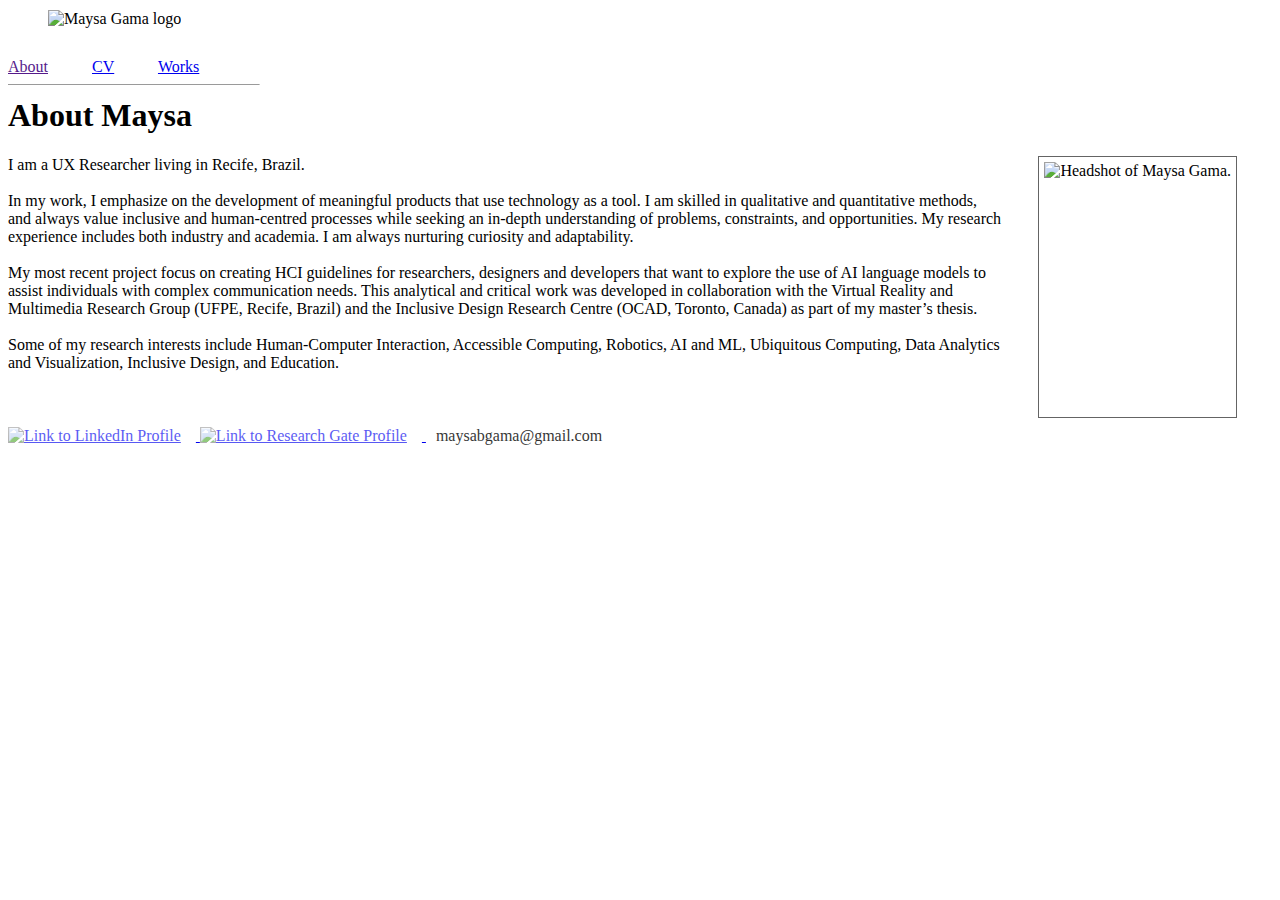
==== index.html @ 9a216608 "Rename about.html to index.html" ====
<!DOCTYPE html>
<html>
  <head>
    <meta charset="UTF-8">
    <meta name="viewport" content="width=device-width, initial-scale=1.0">
    <title> Maysa Gama</title>
    <link href="css/style.css" rel="stylesheet" type="text/css" media="all">
    <link rel="icon" href="images/icon.png">
</head>

<body>
<div class="column">

    <div class="left" style="margin: 10px 40px 0px 40px;">
        <img src="images/logo.png" alt="Maysa Gama logo" style="width: 100px;">
    </div>

    <div class="right">

      <div class="menu" style="margin: 30px 0px 0px 0px;">
        <a class="active" href="" style="margin-right: 40px;">About</a>
        <a href="pdf/MaysaGama_Resume.pdf" target="_blank" style="margin-right: 40px;">CV</a>
        <a href="html/works.html" style="margin-right: 40px;">Works</a>
        <br>
        <hr style="width: 250px; color:black; float: left;" size="1">
      </div>

      <div class="profile">
        <h1>About Maysa</h1>
        <img src="images/ProfPic-MaysaGama.JPG" alt="Headshot of Maysa Gama." style="height:250px; border:1px solid rgb(100, 100, 100);padding:5px;margin: 0px 35px 35px;float:right;">
     
        <div class="description">
          <p>
          I am a UX Researcher living in Recife, Brazil.
          <br><br>
          In my work, I emphasize on the development of meaningful products that use technology as a tool. I am skilled in qualitative and quantitative methods, and always value inclusive and human-centred processes while seeking an in-depth understanding of problems, constraints, and opportunities. My research experience includes both industry and academia. I am always nurturing curiosity and adaptability.
          <br><br>
          My most recent project focus on creating HCI guidelines for researchers, designers and developers that want to explore the use of AI language models to assist individuals with complex communication needs. This analytical and critical work was developed in collaboration with the Virtual Reality and Multimedia Research Group (UFPE, Recife, Brazil) and the Inclusive Design Research Centre (OCAD, Toronto, Canada) as part of my master’s thesis.
          <br><br>
          Some of my research interests include Human-Computer Interaction, Accessible Computing, Robotics, AI and ML, Ubiquitous Computing, Data Analytics and Visualization, Inclusive Design, and Education.
        </p>
        </div>

        <div class="contact" style="margin-top: 40px;">
          <a href="https://www.linkedin.com/in/maysabgama/">
           <img src="images/linkedin.png" style="height:26px; opacity: 65%; margin: 15px 15px 0 0;" alt="Link to LinkedIn Profile">
          </a>
          <a href="https://www.researchgate.net/profile/Maysa-Gama">
            <img src="images/researchgate.png" style="height:28px; opacity: 65%; margin: 15px 15px 0 0;" alt="Link to Research Gate Profile">
           </a>
           <a href="mailto:maysabgama@gmail.com" style="text-decoration: none; color:inherit; opacity: 80%; padding-top: 18px; margin-left: 10px;">maysabgama@gmail.com</a>
        </div>
        </div>
          
      </div>

    </div>

</div>
</body>
</html>
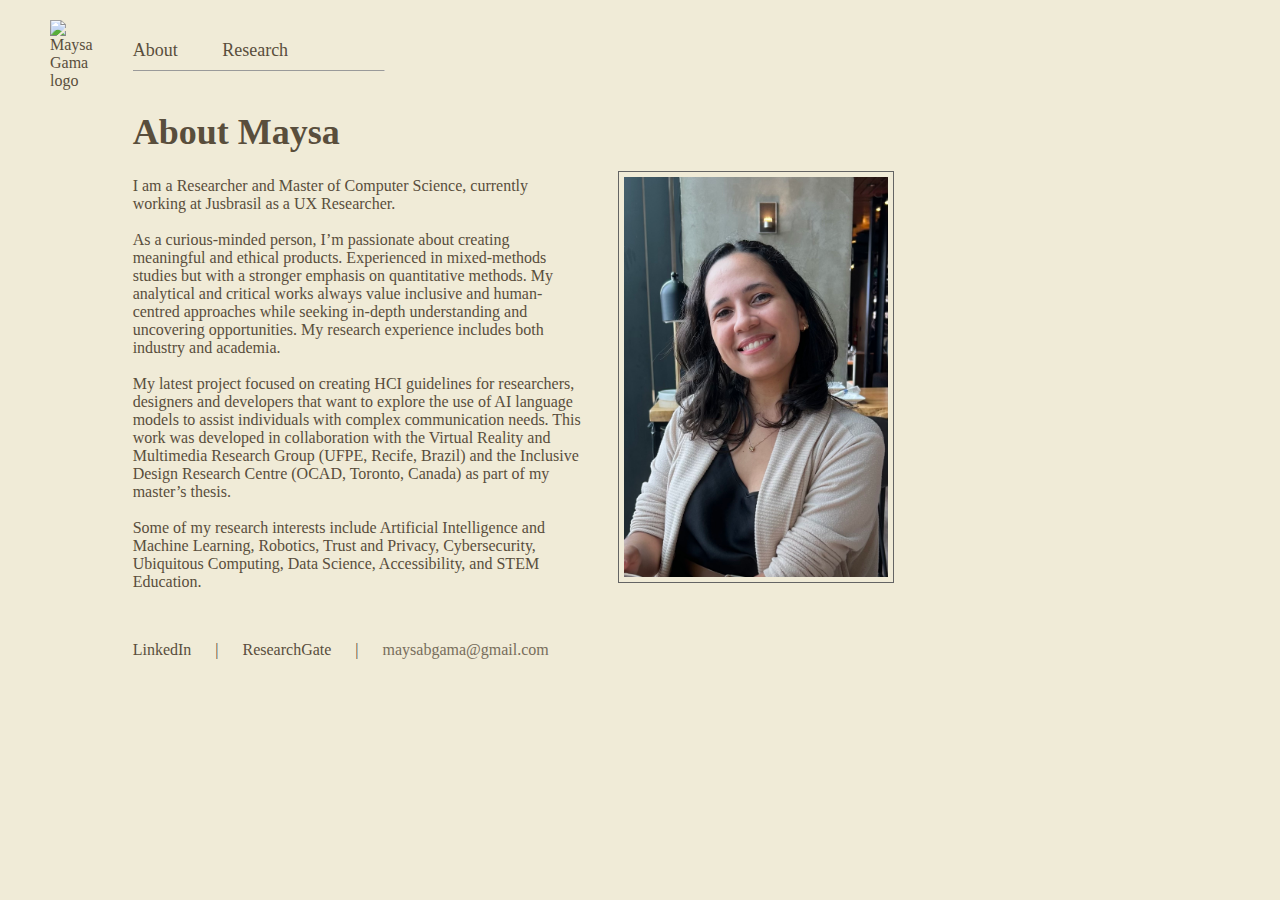
==== commit 7bbf3d26: "Add files via upload" ====
--- a/index.html
+++ b/index.html
@@ -11,51 +11,51 @@
 <body>
 <div class="column">
 
-    <div class="left" style="margin: 10px 40px 0px 40px;">
+    <div class="left">
         <img src="images/logo.png" alt="Maysa Gama logo" style="width: 100px;">
     </div>
 
     <div class="right">
 
-      <div class="menu" style="margin: 30px 0px 0px 0px;">
+      <div class="menu">
         <a class="active" href="" style="margin-right: 40px;">About</a>
-        <a href="pdf/MaysaGama_Resume.pdf" target="_blank" style="margin-right: 40px;">CV</a>
-        <a href="html/works.html" style="margin-right: 40px;">Works</a>
+        <a href="html/works.html">Research</a>
         <br>
         <hr style="width: 250px; color:black; float: left;" size="1">
       </div>
 
       <div class="profile">
+        <img class="pfp" src="images/MaysaGama.jpeg" alt="Headshot of Maysa Gama">
         <h1>About Maysa</h1>
-        <img src="images/ProfPic-MaysaGama.JPG" alt="Headshot of Maysa Gama." style="height:250px; border:1px solid rgb(100, 100, 100);padding:5px;margin: 0px 35px 35px;float:right;">
-     
+
         <div class="description">
           <p>
-          I am a UX Researcher living in Recife, Brazil.
-          <br><br>
-          In my work, I emphasize on the development of meaningful products that use technology as a tool. I am skilled in qualitative and quantitative methods, and always value inclusive and human-centred processes while seeking an in-depth understanding of problems, constraints, and opportunities. My research experience includes both industry and academia. I am always nurturing curiosity and adaptability.
-          <br><br>
-          My most recent project focus on creating HCI guidelines for researchers, designers and developers that want to explore the use of AI language models to assist individuals with complex communication needs. This analytical and critical work was developed in collaboration with the Virtual Reality and Multimedia Research Group (UFPE, Recife, Brazil) and the Inclusive Design Research Centre (OCAD, Toronto, Canada) as part of my master’s thesis.
-          <br><br>
-          Some of my research interests include Human-Computer Interaction, Accessible Computing, Robotics, AI and ML, Ubiquitous Computing, Data Analytics and Visualization, Inclusive Design, and Education.
-        </p>
+            I am a Researcher and Master of Computer Science, currently working at Jusbrasil as a UX Researcher.
+            <br><br>
+            As a curious-minded person, I’m passionate about creating meaningful and ethical products. Experienced in mixed-methods studies but with a stronger emphasis on quantitative methods. My analytical and critical works always value inclusive and human-centred approaches while seeking in-depth understanding and uncovering opportunities. My research experience includes both industry and academia.
+            <br><br>
+            My latest project focused on creating HCI guidelines for researchers, designers and developers that want to explore the use of AI language models to assist individuals with complex communication needs. This work was developed in collaboration with the Virtual Reality and Multimedia Research Group (UFPE, Recife, Brazil) and the Inclusive Design Research Centre (OCAD, Toronto, Canada) as part of my master’s thesis. 
+            <br><br>
+            Some of my research interests include Artificial Intelligence and Machine Learning, Robotics, Trust and Privacy, Cybersecurity, Ubiquitous Computing, Data Science, Accessibility, and STEM Education.        </p>
         </div>
 
-        <div class="contact" style="margin-top: 40px;">
-          <a href="https://www.linkedin.com/in/maysabgama/">
-           <img src="images/linkedin.png" style="height:26px; opacity: 65%; margin: 15px 15px 0 0;" alt="Link to LinkedIn Profile">
-          </a>
-          <a href="https://www.researchgate.net/profile/Maysa-Gama">
-            <img src="images/researchgate.png" style="height:28px; opacity: 65%; margin: 15px 15px 0 0;" alt="Link to Research Gate Profile">
-           </a>
-           <a href="mailto:maysabgama@gmail.com" style="text-decoration: none; color:inherit; opacity: 80%; padding-top: 18px; margin-left: 10px;">maysabgama@gmail.com</a>
-        </div>
-        </div>
+          </div><div class="contact" style="margin-top: 40px; margin-bottom: 40px;">
+            <p>
+            <a href="https://www.linkedin.com/in/maysabgama/" style="margin-right: 20px;"> LinkedIn</a>
+            |
+            <a href="https://www.researchgate.net/profile/Maysa-Gama" style="margin-right: 20px; margin-left: 20px;"> ResearchGate</a>
+            |
+             <a href="mailto:maysabgama@gmail.com" style="text-decoration: none; color:inherit; opacity: 80%; margin-left: 20px;">maysabgama@gmail.com</a>
+          </p>    
+            </div>
           
       </div>
 
     </div>
 
 </div>
+
+<script async data-id="101480555" src="//static.getclicky.com/js"></script>
+
 </body>
 </html>
--- a/css/style.css
+++ b/css/style.css
@@ -0,0 +1,200 @@
+@font-face {
+    font-family: 'nanum';
+    src: url('nanum.eot');
+    src: url('nanum.eot?#iefix') format('embedded-opentype'),
+         url('nanum.woff2') format('woff2'),
+         url('nanum.woff') format('woff'),
+         url('nanum.ttf')  format('truetype'), 
+         url('nanum.svg#CustomFont') format('svg');
+  }
+  
+  @font-face {
+    font-family: 'Open Sans';
+    font-style: normal;
+    font-weight: 400;
+    src: local('Open Sans'), local('OpenSans'), url(https://fonts.gstatic.com/s/opensans/v13/cJZKeOuBrn4kERxqtaUH3T8E0i7KZn-EPnyo3HZu7kw.woff) format('woff');
+}
+
+@font-face {
+  font-family: 'Open Sans';
+  font-style: normal;
+  font-weight: 600;
+  src: local('Open Sans Semibold'), local('OpenSans-Semibold'), url(https://fonts.gstatic.com/s/opensans/v13/MTP_ySUJH_bn48VBG8sNSnhCUOGz7vYGh680lGh-uXM.woff) format('woff');
+}
+
+  h1, h2, h3, h4 {
+    font-family: 'nanum', serif;
+  }
+
+p, li{
+  font-size: 16px;
+}
+
+li{
+  padding: 8px
+}
+
+p{
+  margin:0;
+  padding:0;
+}
+
+  html, body {
+    display: flex;
+    justify-content: center;
+    min-height: 100vh;
+    margin: 0;
+    padding: 0;
+    width: 100%;
+    height: 100%;
+    overflow-x: hidden;
+}
+
+
+  body {
+    color: rgb(89, 78, 60);
+    background-color: rgb(240, 235, 215);
+    font-family: 'Open Sans';
+}
+
+  .column {
+    display: flex;
+    padding: 10px;
+  }
+  
+  .left{
+    order: 1;
+    width: 100px;
+    margin-right: 40px;
+    margin: 10px 40px 0px 40px;
+}
+
+.right {
+    order: 2;
+    font-size:18px;
+    margin: 30px 0px 0px 0px;
+}
+
+.menu{
+    font-family: 'nanum', serif;
+}
+
+.menu .active:hover {
+    color: inherit;
+    text-decoration: none;
+}
+
+.menu a:visited {
+    text-decoration: none;
+    color: inherit;
+}
+
+.menu a:hover {
+    text-decoration: none;
+    color: rgb(191, 61, 61);
+}
+
+a {
+    text-decoration: none;
+    color: inherit;
+}
+
+.profile {
+    text-align: left;
+    width: 70%;
+    margin-top: 50px;
+    margin-bottom: 50px;
+}
+
+.contact {
+  display: flex;
+  vertical-align: baseline;
+}
+
+.work{
+  margin-bottom: 40px;
+  margin-top:10px;
+}
+
+.background{
+  display: flex;
+  justify-content: space-between;
+  column-gap: 30px;
+}
+
+.textleft{
+  text-align: left;
+}
+
+.details a {
+  color: rgb(171, 56, 56);
+}
+
+.contact a:hover {
+  text-decoration: none;
+  color: rgb(191, 61, 61);
+}
+
+.pfp{
+  height:400px;
+  border:1px solid rgb(100, 100, 100);
+  padding:5px;
+  margin: 0px 35px 35px;
+  margin-top: 60px;
+  float:right;
+}
+
+@media only screen and (max-width: 600px) {
+
+  .work {
+      flex-direction: column;
+      align-items: center;
+      padding-left: 40px;
+    }
+
+  .column {
+      flex-direction: column;
+      align-items: flex-start;
+      align-items: center;
+      justify-content: space-between;
+      padding-left: 40px;
+      padding-right: 40px;
+  }
+
+  .menu {
+    flex-direction: column;
+      align-items: flex-start;
+      align-items: center;
+      justify-content: space-between;
+      padding-left: 40px;
+      padding-right: 40px;
+}
+
+  
+  .profile {
+    flex-direction: column;
+      align-items: flex-start;
+      align-items: center;
+      justify-content: space-between;
+      padding-left: 40px;
+      padding-right: 40px;
+      white-space: normal;
+}
+
+.contact{
+  flex-direction: column;
+    align-items: flex-start;
+    align-items: center;
+    justify-content: space-between;
+    padding-left: 40px;
+    padding-right: 40px;
+}
+
+    .pfp {
+      height:280px;
+      border:1px solid rgb(100, 100, 100);
+      order: 1;
+      margin-top: 0px;
+    }
+
+  }